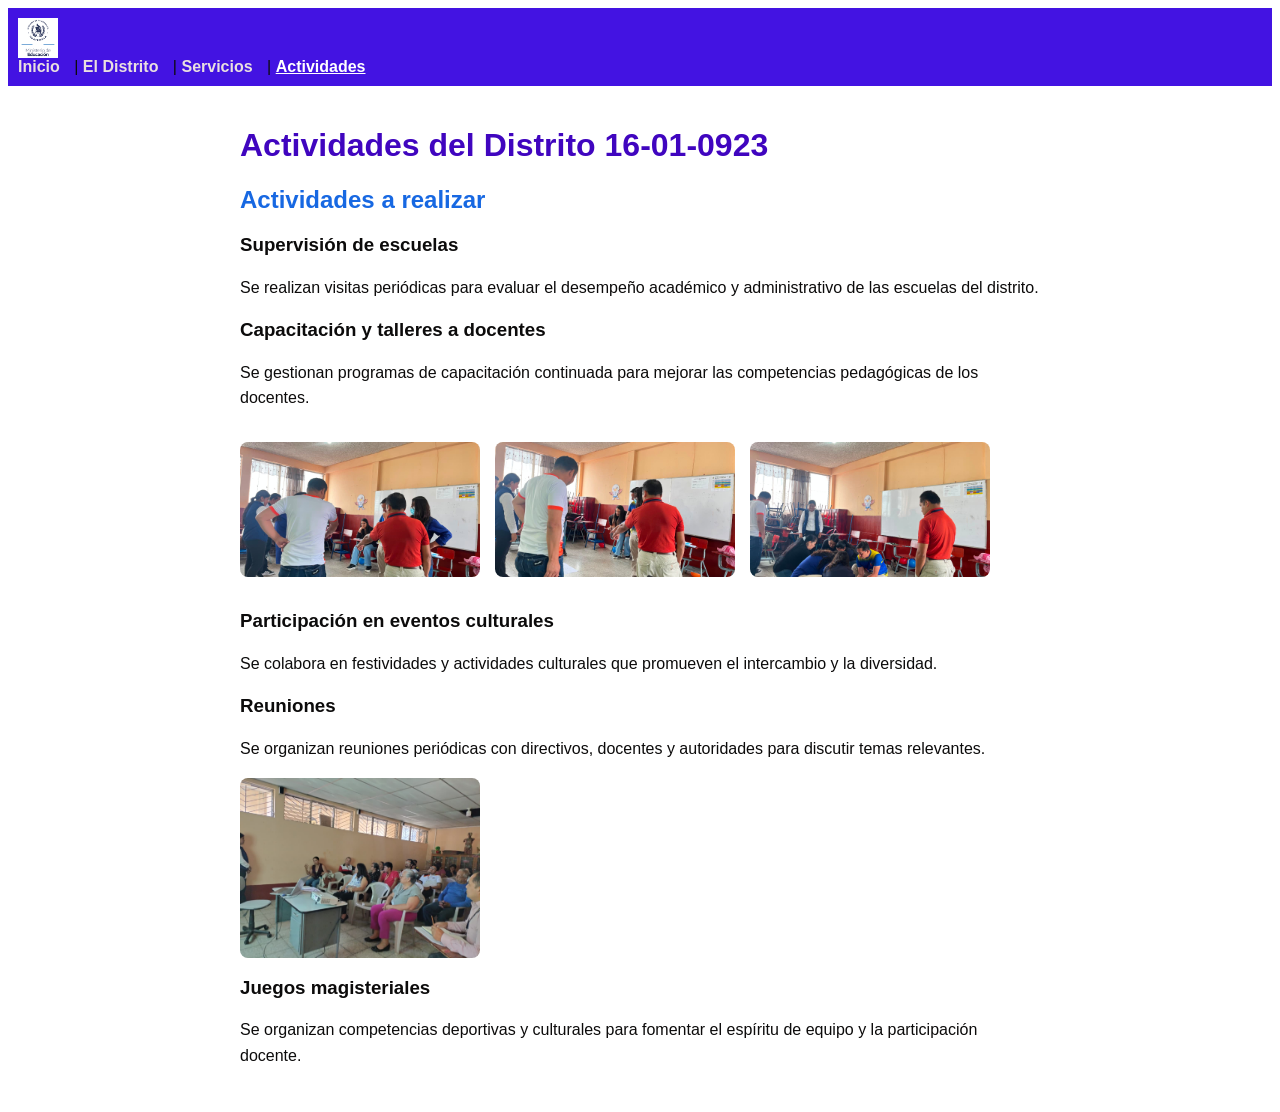
==== actividades.html @ 8177c907 "actualización de texto" ====
<!DOCTYPE html>
<html lang="es">
<head>
    <meta charset="UTF-8">
    <meta name="viewport" content="width=device-width, initial-scale=1.0">
    <title>Actividades que se realizan</title>
    <link rel="stylesheet" href="estilos.css">
</head>
<body>
    <nav>
    <img src="imagenes/logo.png" alt="Logo del Distrito Escolar 16-01-0923" class="logo-nav">
        <button id="menu-toggle" class="menu-boton">☰</button>
    <div id="menu-enlaces" class="menu-enlaces">
    <a href="index.html">Inicio</a> <span class="separador">|</span>
    <a href="distrito.html">El Distrito</a> <span class="separador">|</span>
    <a href="servicios.html">Servicios</a> <span class="separador">|</span>
    <a href="actividades.html">Actividades</a>
    </div>
    </nav>
<div class="contenedor">
    <h1>Actividades del Distrito 16-01-0923</h1>
    <h2>Actividades a realizar</h2>
    <h3>Supervisión de escuelas</h3>
    <p>Se realizan visitas periódicas para evaluar el desempeño académico y administrativo de las escuelas del distrito.</p>
    <h3>Capacitación y talleres a docentes</h3>
    <p>Se gestionan programas de capacitación continuada para mejorar las competencias pedagógicas de los docentes.</p>

    <div class="galeria">
    <img src="imagenes/capacitacion-2.jpeg" alt="Imagen de capacitación" class="foto-actividades"> 
    <img src="imagenes/capacitacion-3.jpeg" alt="Imagen de capacitación" class="foto-actividades">
    <img src="imagenes/capacitacion.jpeg" alt="Imagen de capacitación" class="foto-actividades">
    </div>
    
    <h3>Participación en eventos culturales</h3>
    <p>Se colabora en festividades y actividades culturales que promueven el intercambio y la diversidad.</p>
    <h3>Reuniones</h3>
    <p>Se organizan reuniones periódicas con directivos, docentes y autoridades para discutir temas relevantes.</p>
    <img src="imagenes/reunion.jpeg" alt="Imagen de reuniones" class="foto-actividades">
    <h3>Juegos magisteriales</h3>
    <p>Se organizan competencias deportivas y culturales para fomentar el espíritu de equipo y la participación docente.</p>
</div>
<script src="script.js"></script>
</body>
</html>
---- estilos.css ----
body {
    font-family: 'arial', sans-serif;
    color: #0c0b0b;
    background-color: #FFFFFF
;
}

h1 {
    font-family: 'arial', sans-serif;
    color: #4005bf;
}

h2 {
    font-family: 'Baguet Script', sans-serif;
    color: #1768e2;
}

h3 {
    font-family: 'Baguet Script', sans-serif;
     font-weight: 600;
}

nav {
    background-color: #4313e2;
    padding: 10px;
}

nav a {
    color: rgb(234, 224, 224);
    text-decoration: none;
    margin-right: 10px;
    font-weight: bold;
}
.contenedor {
    max-width: 800px;
    margin: 0 auto;
    padding: 20px;
}

p {
    line-height: 1.6;
}
nav a.activo {
    text-decoration: underline;
    color: #ffffff;
}
.menu-boton {
    display: none;
    background: none;
    border: 2px solid white;
    color: white;
    font-size: 24px;
    padding: 5px 12px;
    border-radius: 5px;
    cursor: pointer;
}
@media (max-width: 600px) {
    nav a {
        display: block;
        margin: 8px 0;
    }

    h1 {
        font-size: 24px;
    }

    .contenedor {
        padding: 10px;
    }
        .separador {
        display: none;
    }
     .menu-boton {
        display: inline-block;
    }

    .menu-enlaces {
        display: none;
        width: 100%;
    }

    .menu-enlaces.abierto {
        display: block;
    }
}
.logo-nav {
    height: 40px;
    vertical-align: middle;
    margin-right: 15px;
}
.foto-actividades {
    max-width: 100%;
    width: 30%;
    height: auto;
    border-radius: 8px;
    margin: 15px 0;
    display: block;
}
.galeria {
    display: flex;
    flex-wrap: wrap;
    gap: 15px;
}
.mapa-embed {
    max-width: 100%;
    width: 100%;
    height: 300px;
    border-radius: 7px;
}
.letrero {
    border: 3px solid #1a4d8f;
    border-radius: 10px;
    padding: 10px 25px;
    display: table;
    text-align: center;
    margin: 0 auto 15px auto;
}

.flecha {
    text-align: center;
    font-size: 28px;
    color: #1a4d8f;
    margin: 5px 0 15px 0;
}
.parrafo {
    border: 3px solid #1a4d8f;
    border-radius: 10px;
    padding: 10px 25px;
    display: table;
    text-align: center;
    margin: 0 auto 15px auto;
}
ul {
    font-family: 'arial', sans-serif;
        text-align: left;

}
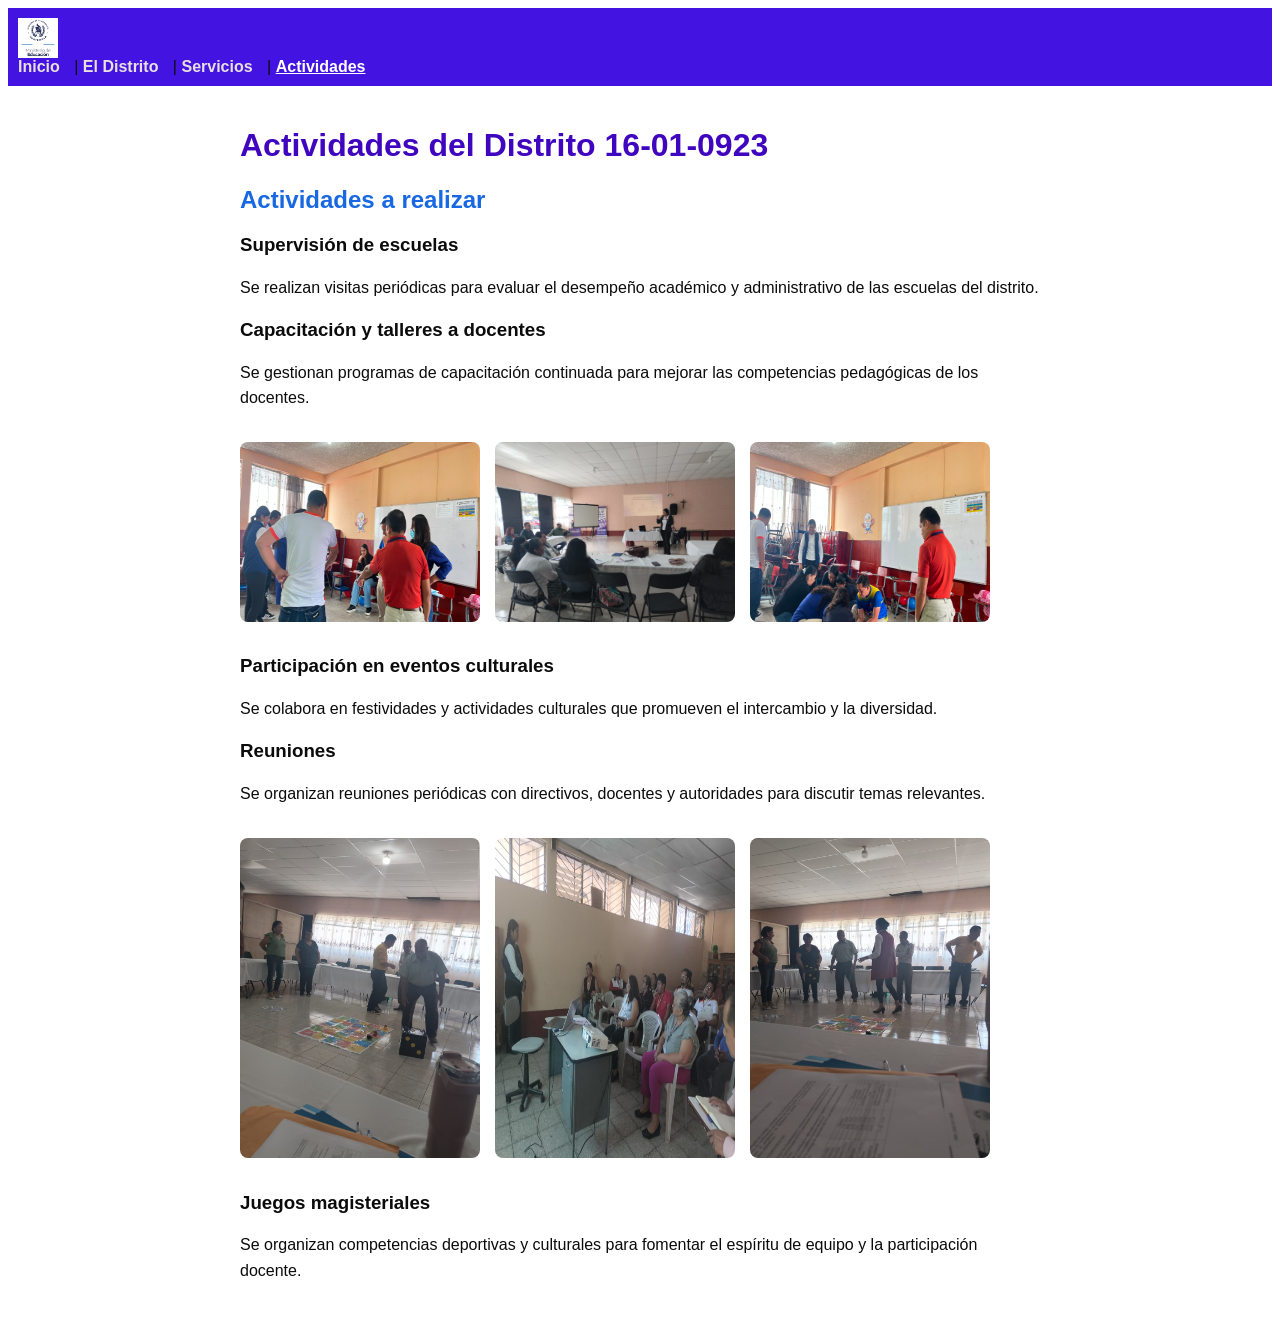
==== commit 4f23cba3: "subir nuevas fotos" ====
--- a/actividades.html
+++ b/actividades.html
@@ -27,7 +27,7 @@
 
     <div class="galeria">
     <img src="imagenes/capacitacion-2.jpeg" alt="Imagen de capacitación" class="foto-actividades"> 
-    <img src="imagenes/capacitacion-3.jpeg" alt="Imagen de capacitación" class="foto-actividades">
+    <img src="imagenes/capacitacion-4.jpeg" alt="Imagen de capacitación" class="foto-actividades">
     <img src="imagenes/capacitacion.jpeg" alt="Imagen de capacitación" class="foto-actividades">
     </div>
     
@@ -35,10 +35,17 @@
     <p>Se colabora en festividades y actividades culturales que promueven el intercambio y la diversidad.</p>
     <h3>Reuniones</h3>
     <p>Se organizan reuniones periódicas con directivos, docentes y autoridades para discutir temas relevantes.</p>
-    <img src="imagenes/reunion.jpeg" alt="Imagen de reuniones" class="foto-actividades">
+    <div class="galeria">
+    <img src="imagenes/reunion-5.jpeg" alt="Imagen de reuniones" class="foto-actividades">
+    <img src="imagenes/reunion-2.jpeg" alt="Imagen de reuniones" class="foto-actividades">
+    <img src="imagenes/reunion-4.jpeg" alt="Imagen de reuniones" class="foto-actividades">
+    </div>
     <h3>Juegos magisteriales</h3>
     <p>Se organizan competencias deportivas y culturales para fomentar el espíritu de equipo y la participación docente.</p>
 </div>
-<script src="script.js"></script>
+<div id ="lightbox" class="lightbox">
+    <img id="lightbox-img" src="" alt="Imagen ampliada">
+    <script src="script.js"></script>
+</div>
 </body>
 </html>
--- a/estilos.css
+++ b/estilos.css
@@ -135,3 +135,25 @@
         text-align: left;
 
 }
+.lightbox {
+    display: none;
+    position: fixed;
+    top: 0;
+    left: 0;
+    width: 100%;
+    height: 100%;
+    background-color: rgba(0, 0, 0, 0.85);
+    justify-content: center;
+    align-items: center;
+    z-index: 1000;
+}
+
+.lightbox.abierto {
+    display: flex;
+}
+
+.lightbox img {
+    max-width: 90%;
+    max-height: 90%;
+    border-radius: 8px;
+}
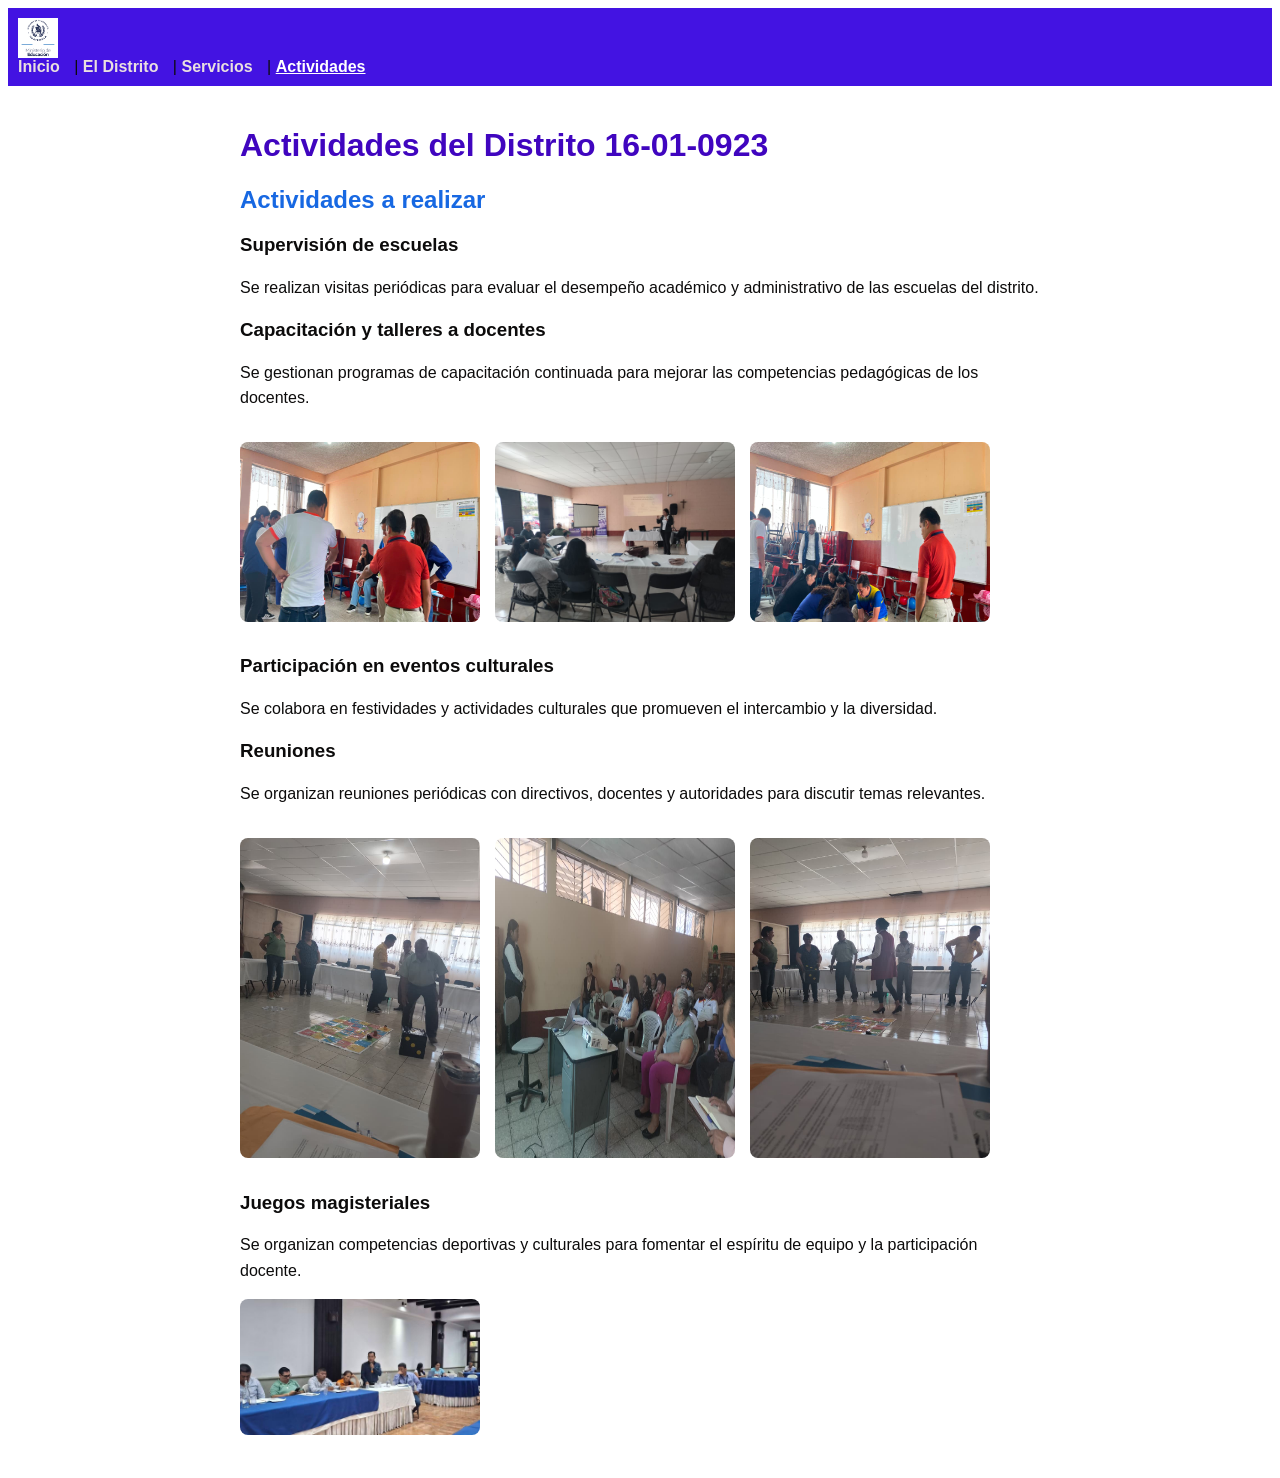
==== commit e003e5aa: "subir foto de juegos" ====
--- a/actividades.html
+++ b/actividades.html
@@ -42,6 +42,7 @@
     </div>
     <h3>Juegos magisteriales</h3>
     <p>Se organizan competencias deportivas y culturales para fomentar el espíritu de equipo y la participación docente.</p>
+    <img src="imagenes/juegos.jpeg" alt="Imagen de juegos magisteriales" class="foto-actividades">
 </div>
 <div id ="lightbox" class="lightbox">
     <img id="lightbox-img" src="" alt="Imagen ampliada">
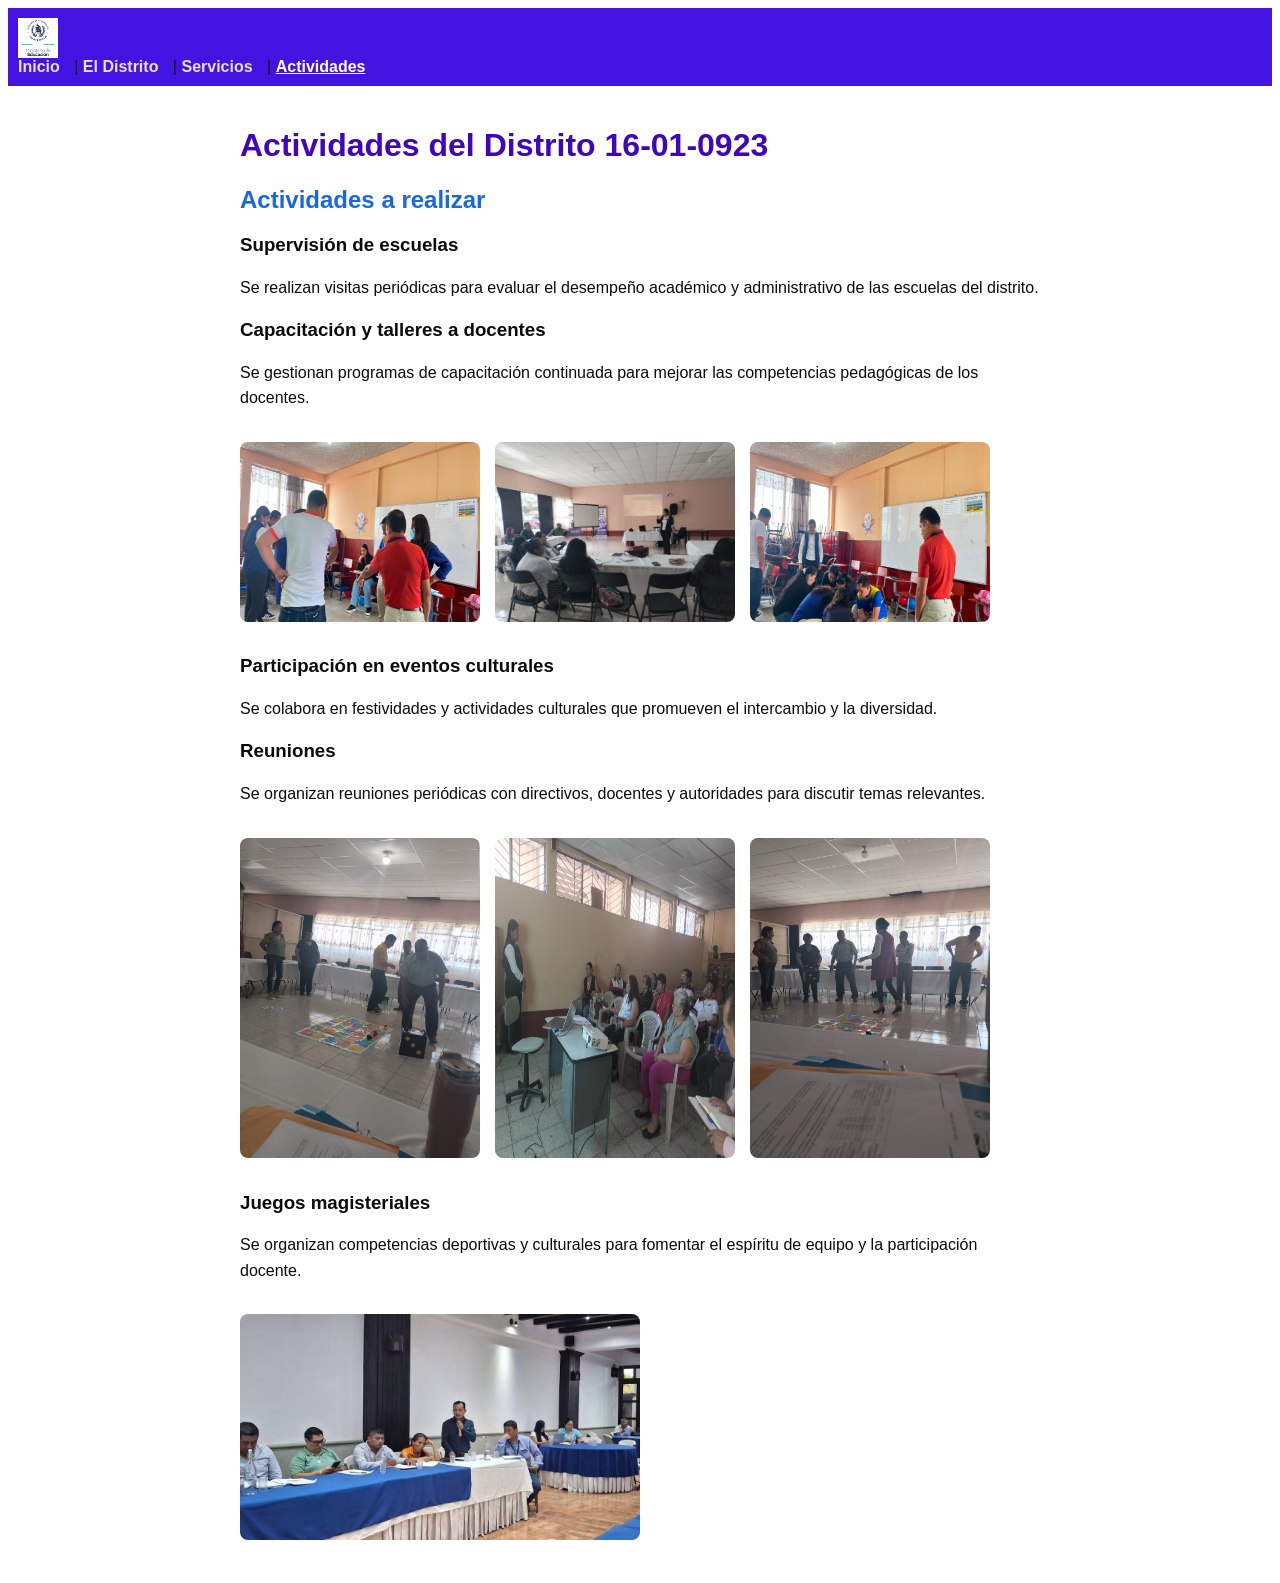
==== commit 3abfff4d: "subir nueva foto" ====
--- a/actividades.html
+++ b/actividades.html
@@ -40,9 +40,11 @@
     <img src="imagenes/reunion-2.jpeg" alt="Imagen de reuniones" class="foto-actividades">
     <img src="imagenes/reunion-4.jpeg" alt="Imagen de reuniones" class="foto-actividades">
     </div>
-    <h3>Juegos magisteriales</h3>
+    <h3>Juegos magisteriales</h3> 
     <p>Se organizan competencias deportivas y culturales para fomentar el espíritu de equipo y la participación docente.</p>
-    <img src="imagenes/juegos.jpeg" alt="Imagen de juegos magisteriales" class="foto-actividades">
+    <div class="galeria">
+    <img src="imagenes/juegos.jpeg" alt="Imagen de juegos magisteriales" class="imagen-juegos">
+    </div>
 </div>
 <div id ="lightbox" class="lightbox">
     <img id="lightbox-img" src="" alt="Imagen ampliada">
--- a/estilos.css
+++ b/estilos.css
@@ -89,8 +89,16 @@
     margin-right: 15px;
 }
 .foto-actividades {
-    max-width: 100%;
-    width: 30%;
+    max-width: 30%;
+    width: 100%;
+    height: auto;
+    border-radius: 8px;
+    margin: 15px 0;
+    display: block;
+
+}.imagen-juegos  {
+    max-width: 50%;
+    width: 50%;
     height: auto;
     border-radius: 8px;
     margin: 15px 0;
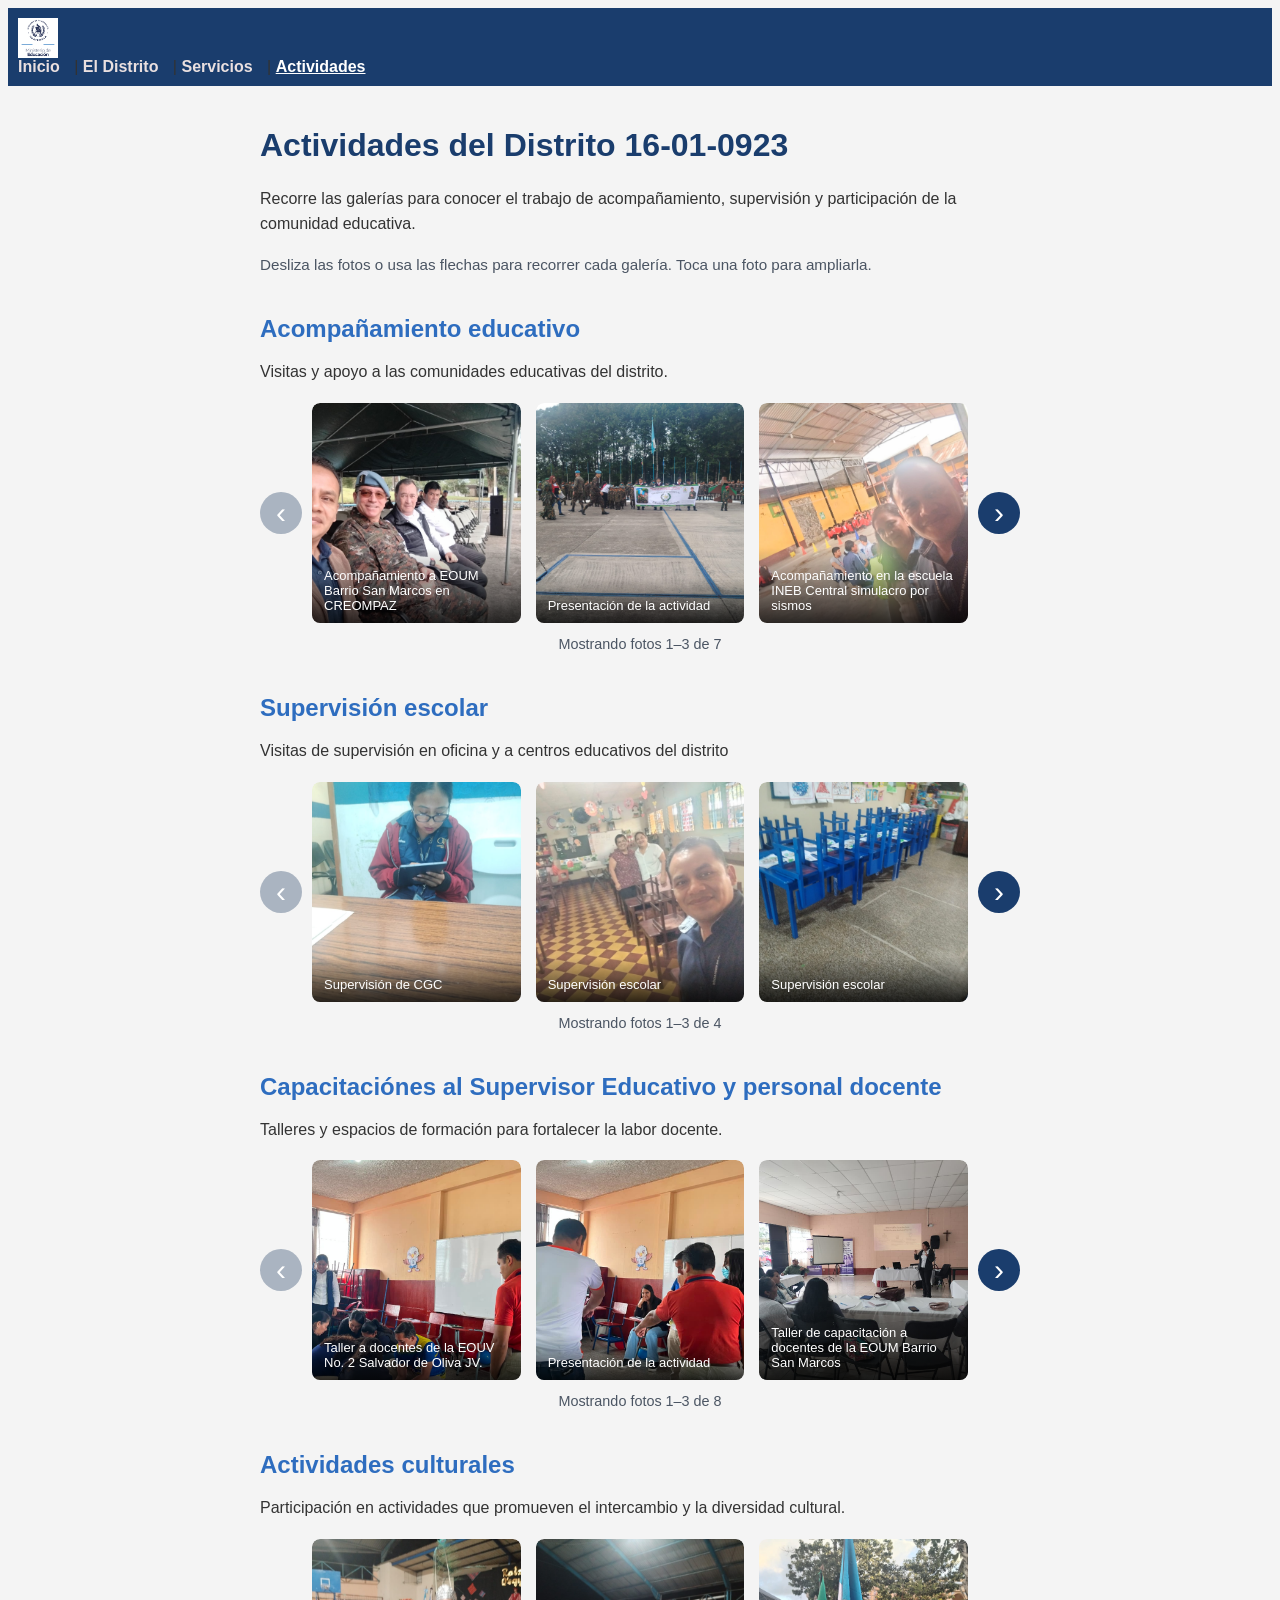
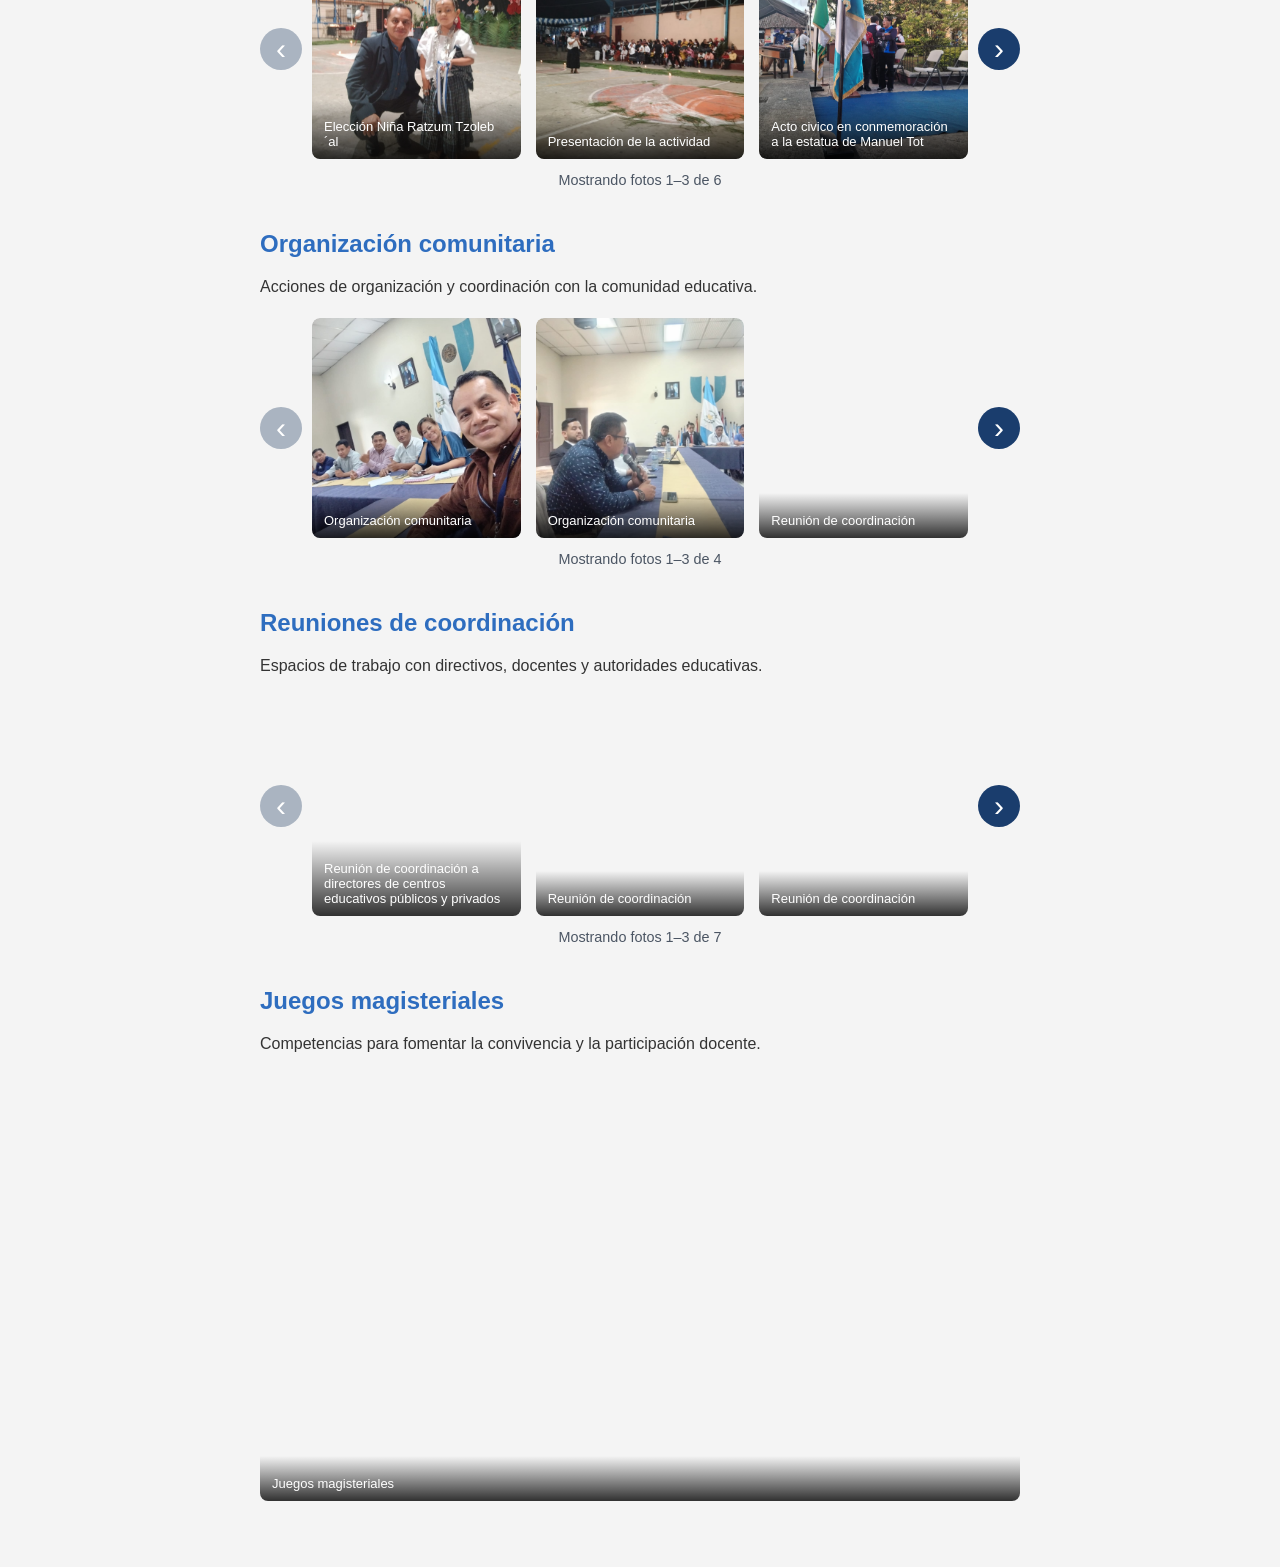
==== commit 6b859825: "cambios generales de todas las pestañas con codex" ====
--- a/actividades.html
+++ b/actividades.html
@@ -3,13 +3,14 @@
 <head>
     <meta charset="UTF-8">
     <meta name="viewport" content="width=device-width, initial-scale=1.0">
-    <title>Actividades que se realizan</title>
+    <title>Actividades | Distrito Escolar 16-01-0923</title>
+    <meta name="description" content="Conoce las actividades de supervisión, capacitación, cultura y convivencia del Distrito Escolar 16-01-0923.">
     <link rel="stylesheet" href="estilos.css">
 </head>
 <body>
     <nav>
     <img src="imagenes/logo.png" alt="Logo del Distrito Escolar 16-01-0923" class="logo-nav">
-        <button id="menu-toggle" class="menu-boton">☰</button>
+        <button id="menu-toggle" class="menu-boton" aria-label="Abrir menú" aria-expanded="false" aria-controls="menu-enlaces">☰</button>
     <div id="menu-enlaces" class="menu-enlaces">
     <a href="index.html">Inicio</a> <span class="separador">|</span>
     <a href="distrito.html">El Distrito</a> <span class="separador">|</span>
@@ -17,38 +18,143 @@
     <a href="actividades.html">Actividades</a>
     </div>
     </nav>
-<div class="contenedor">
+<main class="contenedor actividades">
     <h1>Actividades del Distrito 16-01-0923</h1>
-    <h2>Actividades a realizar</h2>
-    <h3>Supervisión de escuelas</h3>
-    <p>Se realizan visitas periódicas para evaluar el desempeño académico y administrativo de las escuelas del distrito.</p>
-    <h3>Capacitación y talleres a docentes</h3>
-    <p>Se gestionan programas de capacitación continuada para mejorar las competencias pedagógicas de los docentes.</p>
+    <p>Recorre las galerías para conocer el trabajo de acompañamiento, supervisión y participación de la comunidad educativa.</p>
+    <p class="ayuda-galeria">Desliza las fotos o usa las flechas para recorrer cada galería. Toca una foto para ampliarla.</p>
 
-    <div class="galeria">
-    <img src="imagenes/capacitacion-2.jpeg" alt="Imagen de capacitación" class="foto-actividades"> 
-    <img src="imagenes/capacitacion-4.jpeg" alt="Imagen de capacitación" class="foto-actividades">
-    <img src="imagenes/capacitacion.jpeg" alt="Imagen de capacitación" class="foto-actividades">
-    </div>
-    
-    <h3>Participación en eventos culturales</h3>
-    <p>Se colabora en festividades y actividades culturales que promueven el intercambio y la diversidad.</p>
-    <h3>Reuniones</h3>
-    <p>Se organizan reuniones periódicas con directivos, docentes y autoridades para discutir temas relevantes.</p>
-    <div class="galeria">
-    <img src="imagenes/reunion-5.jpeg" alt="Imagen de reuniones" class="foto-actividades">
-    <img src="imagenes/reunion-2.jpeg" alt="Imagen de reuniones" class="foto-actividades">
-    <img src="imagenes/reunion-4.jpeg" alt="Imagen de reuniones" class="foto-actividades">
-    </div>
-    <h3>Juegos magisteriales</h3> 
-    <p>Se organizan competencias deportivas y culturales para fomentar el espíritu de equipo y la participación docente.</p>
-    <div class="galeria">
-    <img src="imagenes/juegos.jpeg" alt="Imagen de juegos magisteriales" class="imagen-juegos">
-    </div>
+    <section class="actividad">
+        <h2>Acompañamiento educativo</h2>
+        <p>Visitas y apoyo a las comunidades educativas del distrito.</p>
+        <div class="carrusel" aria-label="Galería de acompañamiento educativo">
+            <button class="carrusel-control anterior" type="button" aria-label="Ver imágenes anteriores de acompañamiento">‹</button>
+            <div class="carrusel-ventana" tabindex="0" role="region" aria-label="Fotos de acompañamiento educativo">
+                <div class="galeria carrusel-pista">
+                    <figure class="foto-caja"><img src="imagenes/acompañamiento 1.jpeg" alt="Acompañamiento educativo, imagen 1" class="foto-actividades"><figcaption class="foto-descripcion">Acompañamiento a EOUM Barrio San Marcos en CREOMPAZ</figcaption></figure>
+                    <figure class="foto-caja"><img src="imagenes/acompañamiento 2.jpeg" alt="Acompañamiento educativo, imagen 2" class="foto-actividades"><figcaption class="foto-descripcion">Presentación de la actividad</figcaption></figure>
+                    <figure class="foto-caja"><img src="imagenes/acompañamiento 3.jpeg" alt="Acompañamiento educativo, imagen 3" class="foto-actividades"><figcaption class="foto-descripcion">Acompañamiento en la escuela INEB Central simulacro por sismos</figcaption></figure>
+                    <figure class="foto-caja"><img src="imagenes/acompañamiento 4.jpeg" alt="Acompañamiento educativo, imagen 4" class="foto-actividades"><figcaption class="foto-descripcion">Presentación de la actividad</figcaption></figure>
+                    <figure class="foto-caja"><img src="imagenes/acompañamiento 5.jpeg" alt="Acompañamiento educativo, imagen 5" class="foto-actividades"><figcaption class="foto-descripcion">Jurado de oposición</figcaption></figure>
+                    <figure class="foto-caja"><img src="imagenes/acompañamiento 8.jpeg" alt="Acompañamiento educativo, imagen 8" class="foto-actividades"><figcaption class="foto-descripcion">Acompañamiento educativo</figcaption></figure>
+                    <figure class="foto-caja"><img src="imagenes/acompañamiento 9.jpeg" alt="Acompañamiento educativo, imagen 9" class="foto-actividades"><figcaption class="foto-descripcion">Acompañamiento en reunción interna de EOUN No 1. Felipa Gómez JM.</figcaption></figure>
+                </div>
+            </div>
+            <button class="carrusel-control siguiente" type="button" aria-label="Ver imágenes siguientes de acompañamiento">›</button>
+            <p class="carrusel-estado" aria-live="polite"></p>
+        </div>
+    </section>
+
+    <section class="actividad">
+        <h2>Supervisión escolar</h2>
+        <p>Visitas de supervisión en oficina y a centros educativos del distrito</p>
+        <div class="carrusel" aria-label="Galería de supervisión escolar">
+            <button class="carrusel-control anterior" type="button" aria-label="Ver imágenes anteriores de supervisión">‹</button>
+            <div class="carrusel-ventana" tabindex="0" role="region" aria-label="Fotos de supervisión escolar">
+                <div class="galeria carrusel-pista">
+                    <figure class="foto-caja"><img src="imagenes/supervisión 1.jpeg" alt="Supervisión escolar, imagen 1" class="foto-actividades"><figcaption class="foto-descripcion">Supervisión de CGC</figcaption></figure>
+                    <figure class="foto-caja"><img src="imagenes/supervisión 2.jpeg" alt="Supervisión escolar, imagen 2" class="foto-actividades"><figcaption class="foto-descripcion">Supervisión escolar</figcaption></figure>
+                    <figure class="foto-caja"><img src="imagenes/supervisión 3.jpeg" alt="Supervisión escolar, imagen 3" class="foto-actividades"><figcaption class="foto-descripcion">Supervisión escolar</figcaption></figure>
+                    <figure class="foto-caja"><img src="imagenes/supervisión 4.jpeg" alt="Supervisión escolar, imagen 4" class="foto-actividades"><figcaption class="foto-descripcion">Supervisión escolar</figcaption></figure>
+                </div>
+            </div>
+            <button class="carrusel-control siguiente" type="button" aria-label="Ver imágenes siguientes de supervisión">›</button>
+            <p class="carrusel-estado" aria-live="polite"></p>
+        </div>
+    </section>
+
+    <section class="actividad">
+        <h2>Capacitaciónes al Supervisor Educativo y personal docente</h2>
+        <p>Talleres y espacios de formación para fortalecer la labor docente.</p>
+        <div class="carrusel" aria-label="Galería de capacitación docente">
+            <button class="carrusel-control anterior" type="button" aria-label="Ver imágenes anteriores de capacitación">‹</button>
+            <div class="carrusel-ventana" tabindex="0" role="region" aria-label="Fotos de capacitación docente">
+                <div class="galeria carrusel-pista">
+                    <figure class="foto-caja"><img src="imagenes/capacitacion.jpeg" alt="Capacitación docente, imagen 1" class="foto-actividades"><figcaption class="foto-descripcion">Taller a docentes de la EOUV No. 2 Salvador de Oliva JV.</figcaption></figure>
+                    <figure class="foto-caja"><img src="imagenes/capacitacion-2.jpeg" alt="Capacitación docente, imagen 2" class="foto-actividades"><figcaption class="foto-descripcion">Presentación de la actividad</figcaption></figure>
+                    <figure class="foto-caja"><img src="imagenes/capacitacion-4.jpeg" alt="Capacitación docente, imagen 4" class="foto-actividades"><figcaption class="foto-descripcion">Taller de capacitación a docentes de la EOUM Barrio San Marcos</figcaption></figure>
+                    <figure class="foto-caja"><img src="imagenes/capacitacion-6.jpeg" alt="Capacitación docente, imagen 5" class="foto-actividades"><figcaption class="foto-descripcion">Taller capacitación a directores del sector público y privado</figcaption></figure>
+                    <figure class="foto-caja"><img src="imagenes/capacitacion-7.jpeg" alt="Capacitación docente, imagen 6" class="foto-actividades"><figcaption class="foto-descripcion">Taller a directores del tema Nivelación de los aprendizajes</figcaption></figure>
+                    <figure class="foto-caja"><img src="imagenes/capacitacion-8.jpeg" alt="Capacitación docente, imagen 7" class="foto-actividades"><figcaption class="foto-descripcion">Taller a supervisores educativos</figcaption></figure>
+                    <figure class="foto-caja"><img src="imagenes/acompañamiento 6.jpeg" alt="Acompañamiento educativo, imagen 6" class="foto-actividades"><figcaption class="foto-descripcion">Taller de trabajo infantil</figcaption></figure>
+                     <figure class="foto-caja"><img src="imagenes/acompañamiento 7.jpeg" alt="Acompañamiento educativo, imagen 7" class="foto-actividades"><figcaption class="foto-descripcion">Presentación de la actividad</figcaption></figure>
+                </div>
+            </div>
+            <button class="carrusel-control siguiente" type="button" aria-label="Ver imágenes siguientes de capacitación">›</button>
+            <p class="carrusel-estado" aria-live="polite"></p>
+        </div>
+    </section>
+
+    <section class="actividad">
+        <h2>Actividades culturales</h2>
+        <p>Participación en actividades que promueven el intercambio y la diversidad cultural.</p>
+        <div class="carrusel" aria-label="Galería de actividades culturales">
+            <button class="carrusel-control anterior" type="button" aria-label="Ver imágenes anteriores de actividades culturales">‹</button>
+            <div class="carrusel-ventana" tabindex="0" role="region" aria-label="Fotos de actividades culturales">
+                <div class="galeria carrusel-pista">
+                    <figure class="foto-caja"><img src="imagenes/actividades culturales 1.jpeg" alt="Actividad cultural, imagen 1" class="foto-actividades"><figcaption class="foto-descripcion">Elección Niña Ratzum Tzoleb´al </figcaption></figure>
+                    <figure class="foto-caja"><img src="imagenes/actividades culturales 2.jpeg" alt="Actividad cultural, imagen 2" class="foto-actividades"><figcaption class="foto-descripcion">Presentación de la actividad</figcaption></figure>
+                    <figure class="foto-caja"><img src="imagenes/actividades culturales 3.jpeg" alt="Actividad cultural, imagen 3" class="foto-actividades"><figcaption class="foto-descripcion">Acto civico en conmemoración a la estatua de Manuel Tot </figcaption></figure>
+                    <figure class="foto-caja"><img src="imagenes/actividades culturales 4.jpeg" alt="Actividad cultural, imagen 4" class="foto-actividades"><figcaption class="foto-descripcion">Acto civico día del Quetzal por EODP Federico Froebel</figcaption></figure>
+                    <figure class="foto-caja"><img src="imagenes/actividades culturales 5.jpeg" alt="Actividad cultural, imagen 5" class="foto-actividades"><figcaption class="foto-descripcion">Elección de Reina Infantil Cobán</figcaption></figure>
+                    <figure class="foto-caja"><img src="imagenes/acompañamiento 10.jpeg" alt="Acompañamiento educativo, imagen 10" class="foto-actividades"><figcaption class="foto-descripcion">Presentación de la actividad</figcaption></figure>
+                </div>
+            </div>
+            <button class="carrusel-control siguiente" type="button" aria-label="Ver imágenes siguientes de actividades culturales">›</button>
+            <p class="carrusel-estado" aria-live="polite"></p>
+        </div>
+    </section>
+
+    <section class="actividad">
+        <h2>Organización comunitaria</h2>
+        <p>Acciones de organización y coordinación con la comunidad educativa.</p>
+        <div class="carrusel" aria-label="Galería de organización comunitaria">
+            <button class="carrusel-control anterior" type="button" aria-label="Ver imágenes anteriores de organización">‹</button>
+            <div class="carrusel-ventana" tabindex="0" role="region" aria-label="Fotos de organización comunitaria">
+                <div class="galeria carrusel-pista">
+                    <figure class="foto-caja"><img src="imagenes/organización 1.jpeg" alt="Organización comunitaria, imagen 1" class="foto-actividades"><figcaption class="foto-descripcion">Organización comunitaria</figcaption></figure>
+                    <figure class="foto-caja"><img src="imagenes/organización 2.jpeg" alt="Organización comunitaria, imagen 2" class="foto-actividades"><figcaption class="foto-descripcion">Organización comunitaria</figcaption></figure>
+                    <figure class="foto-caja"><img src="imagenes/reunion-6.jpeg" alt="Reunión educativa, imagen 6" class="foto-actividades"><figcaption class="foto-descripcion">Reunión de coordinación</figcaption></figure>
+                    <figure class="foto-caja"><img src="imagenes/reunion-7.jpeg" alt="Reunión educativa, imagen 7" class="foto-actividades"><figcaption class="foto-descripcion">Reunión de coordinación</figcaption></figure>
+                </div>
+            </div>
+            <button class="carrusel-control siguiente" type="button" aria-label="Ver imágenes siguientes de organización">›</button>
+            <p class="carrusel-estado" aria-live="polite"></p>
+        </div>
+    </section>
+
+    <section class="actividad">
+        <h2>Reuniones de coordinación</h2>
+        <p>Espacios de trabajo con directivos, docentes y autoridades educativas.</p>
+        <div class="carrusel" aria-label="Galería de reuniones de coordinación">
+            <button class="carrusel-control anterior" type="button" aria-label="Ver imágenes anteriores de reuniones">‹</button>
+            <div class="carrusel-ventana" tabindex="0" role="region" aria-label="Fotos de reuniones de coordinación">
+                <div class="galeria carrusel-pista">
+                    <figure class="foto-caja"><img src="imagenes/reunion.jpeg" alt="Reunión educativa, imagen 1" class="foto-actividades"><figcaption class="foto-descripcion">Reunión de coordinación a directores  de centros educativos públicos y privados</figcaption></figure>
+                    <figure class="foto-caja"><img src="imagenes/reunion-8.jpeg" alt="Reunión educativa, imagen 8" class="foto-actividades"><figcaption class="foto-descripcion">Reunión de coordinación</figcaption></figure>
+                    <figure class="foto-caja"><img src="imagenes/reunion-9.jpeg" alt="Reunión educativa, imagen 9" class="foto-actividades"><figcaption class="foto-descripcion">Reunión de coordinación</figcaption></figure>
+                    <figure class="foto-caja"><img src="imagenes/reunion-10.jpeg" alt="Reunión educativa, imagen 10" class="foto-actividades"><figcaption class="foto-descripcion">Reunión de coordinación</figcaption></figure>
+                    <figure class="foto-caja"><img src="imagenes/reunion-11.jpeg" alt="Reunión educativa, imagen 11" class="foto-actividades"><figcaption class="foto-descripcion">Reunión de coordinación</figcaption></figure>
+                    <figure class="foto-caja"><img src="imagenes/reunion-12.jpeg" alt="Reunión educativa, imagen 12" class="foto-actividades"><figcaption class="foto-descripcion">Reunión de coordinación</figcaption></figure>
+                    <figure class="foto-caja"><img src="imagenes/reunion-13.jpeg" alt="Reunión educativa, imagen 13" class="foto-actividades"><figcaption class="foto-descripcion">Reunión de coordinación</figcaption></figure>
+                </div>
+            </div>
+            <button class="carrusel-control siguiente" type="button" aria-label="Ver imágenes siguientes de reuniones">›</button>
+            <p class="carrusel-estado" aria-live="polite"></p>
+        </div>
+    </section>
+
+    <section class="actividad">
+        <h2>Juegos magisteriales</h2>
+        <p>Competencias para fomentar la convivencia y la participación docente.</p>
+        <div class="galeria">
+            <figure class="foto-caja"><img src="imagenes/juegos.jpeg" alt="Juegos magisteriales del distrito" class="imagen-juegos"><figcaption class="foto-descripcion">Juegos magisteriales</figcaption></figure>
+        </div>
+    </section>
+</main>
+<div id="lightbox" class="lightbox" role="dialog" aria-modal="true" aria-label="Vista ampliada de la imagen" aria-hidden="true">
+    <button id="lightbox-cerrar" class="lightbox-cerrar" type="button" aria-label="Cerrar imagen ampliada">×</button>
+    <img id="lightbox-img" src="" alt="Imagen ampliada">
 </div>
-<div id ="lightbox" class="lightbox">
-    <img id="lightbox-img" src="" alt="Imagen ampliada">
     <script src="script.js"></script>
-</div>
 </body>
-</html>+</html>
--- a/estilos.css
+++ b/estilos.css
@@ -1,27 +1,30 @@
+* {
+    box-sizing: border-box;
+}
+
 body {
-    font-family: 'arial', sans-serif;
-    color: #0c0b0b;
-    background-color: #FFFFFF
-;
+    font-family: Arial, sans-serif;
+    color: #333333;
+    background-color: #f4f4f4;
 }
 
 h1 {
-    font-family: 'arial', sans-serif;
-    color: #4005bf;
+    font-family: Arial, sans-serif;
+    color: #1a3d6d;
 }
 
 h2 {
-    font-family: 'Baguet Script', sans-serif;
-    color: #1768e2;
+    font-family: Arial, sans-serif;
+    color: #2e6dbf;
 }
 
 h3 {
-    font-family: 'Baguet Script', sans-serif;
-     font-weight: 600;
+    font-family: Arial, sans-serif;
+    font-weight: 600;
 }
 
 nav {
-    background-color: #4313e2;
+    background-color: #1a3d6d;
     padding: 10px;
 }
 
@@ -30,7 +33,13 @@
     text-decoration: none;
     margin-right: 10px;
     font-weight: bold;
-}
+    transition: color 0.3s ease;
+}
+nav a:hover {
+    color: #ffe9a8;
+    text-decoration: underline;
+}
+
 .contenedor {
     max-width: 800px;
     margin: 0 auto;
@@ -89,25 +98,145 @@
     margin-right: 15px;
 }
 .foto-actividades {
-    max-width: 30%;
+    width: 100%;
+    height: 220px;
+    object-fit: cover;
+    border-radius: 8px;
+    margin: 15px 0;
+    display: block;
+}
+
+.imagen-juegos {
+    max-width: 100%;
     width: 100%;
     height: auto;
     border-radius: 8px;
     margin: 15px 0;
     display: block;
-
-}.imagen-juegos  {
-    max-width: 50%;
-    width: 50%;
-    height: auto;
-    border-radius: 8px;
-    margin: 15px 0;
-    display: block;
 }
 .galeria {
     display: flex;
-    flex-wrap: wrap;
     gap: 15px;
+}
+
+.actividad {
+    margin: 38px 0;
+}
+
+.actividad h2 {
+    margin-bottom: 8px;
+}
+
+.ayuda-galeria {
+    color: #4b5563;
+    font-size: 0.95rem;
+}
+
+.carrusel {
+    display: grid;
+    grid-template-columns: auto minmax(0, 1fr) auto;
+    align-items: center;
+    gap: 10px;
+    margin: 18px 0 30px;
+}
+
+.carrusel-ventana {
+    grid-column: 2;
+    grid-row: 1;
+    min-width: 0;
+    overflow-x: auto;
+    overscroll-behavior-inline: contain;
+    scroll-snap-type: x mandatory;
+    scroll-behavior: smooth;
+    scrollbar-color: #1a3d6d #e2e8f0;
+    scrollbar-width: thin;
+}
+
+.carrusel-pista {
+    flex-wrap: nowrap;
+}
+
+.carrusel .foto-caja {
+    flex: 0 0 calc((100% - 30px) / 3);
+    min-width: 0;
+    scroll-snap-align: start;
+}
+
+.foto-caja {
+    margin: 0;
+}
+
+.foto-caja img {
+    margin: 0;
+}
+
+.carrusel-control {
+    grid-row: 1;
+    width: 42px;
+    height: 42px;
+    border: 0;
+    border-radius: 50%;
+    background: #1a3d6d;
+    color: #fff;
+    font-size: 30px;
+    line-height: 1;
+    cursor: pointer;
+}
+
+.carrusel-control:hover:not(:disabled) {
+    background: #2e6dbf;
+}
+
+.carrusel-control:disabled {
+    background: #aab4c1;
+    cursor: default;
+}
+
+.carrusel-control:focus-visible,
+.carrusel-ventana:focus-visible {
+    outline: 3px solid #d49a00;
+    outline-offset: 3px;
+}
+
+.carrusel-control.anterior {
+    grid-column: 1;
+}
+
+.carrusel-control.siguiente {
+    grid-column: 3;
+}
+
+.carrusel-estado {
+    grid-column: 1 / -1;
+    grid-row: 2;
+    margin: 0;
+    color: #4b5563;
+    font-size: 0.9rem;
+    text-align: center;
+}
+
+@media (max-width: 720px) {
+    .carrusel .foto-caja {
+        flex-basis: calc((100% - 15px) / 2);
+    }
+}
+
+@media (max-width: 480px) {
+    .carrusel {
+        grid-template-columns: 34px minmax(0, 1fr) 34px;
+        gap: 6px;
+    }
+
+    .carrusel .foto-caja {
+        flex-basis: 100%;
+    }
+
+    .carrusel-control {
+        width: 34px;
+        height: 38px;
+        border-radius: 8px;
+        font-size: 26px;
+    }
 }
 .mapa-embed {
     max-width: 100%;
@@ -121,7 +250,7 @@
     padding: 10px 25px;
     display: table;
     text-align: center;
-    margin: 0 auto 15px auto;
+    margin: 0 auto 15px auto;   
 }
 
 .flecha {
@@ -139,9 +268,13 @@
     margin: 0 auto 15px auto;
 }
 ul {
-    font-family: 'arial', sans-serif;
-        text-align: left;
-
+    font-family: Arial, sans-serif;
+    text-align: left;
+}
+
+.fuente {
+    margin-top: -0.5rem;
+    font-size: 0.9rem;
 }
 .lightbox {
     display: none;
@@ -164,4 +297,281 @@
     max-width: 90%;
     max-height: 90%;
     border-radius: 8px;
-}+}
+.justificado {
+    text-align: justify;
+}
+.lista-noticias {
+    list-style: none;
+    padding-left: 0;
+}
+.separador-seccion {
+    border: none;
+    border-top: 2px solid #2e6dbf;
+    width: auto;
+    margin: auto;
+}
+.foto-caja {
+    position: relative;
+    overflow: hidden;
+    border-radius: 8px;
+    flex: 1 1 220px;
+}
+
+.foto-caja .foto-actividades {
+    display: block;
+    width: 100%;
+    max-width: none;
+    margin: 0;
+    transition: transform 0.3s ease;
+}
+
+.foto-caja:hover .foto-actividades {
+    transform: scale(1.05);
+}
+
+.foto-descripcion {
+    position: absolute;
+    bottom: 0;
+    left: 0;
+    right: 0;
+    background: linear-gradient(to top, rgba(0,0,0,0.8), transparent);
+    color: white;
+    padding: 20px 12px 10px 12px;
+    font-size: 13px;
+}
+
+.foto-actividades,
+.imagen-juegos {
+    cursor: zoom-in;
+}
+
+.foto-actividades:focus-visible,
+.imagen-juegos:focus-visible,
+.menu-boton:focus-visible,
+.lightbox-cerrar:focus-visible,
+.carrusel-control:focus-visible {
+    outline: 3px solid #d49a00;
+    outline-offset: 3px;
+}
+
+.lightbox-cerrar {
+    position: absolute;
+    top: 18px;
+    right: 24px;
+    border: 0;
+    background: transparent;
+    color: white;
+    font-size: 40px;
+    line-height: 1;
+    cursor: pointer;
+}
+
+.badge {
+    display: inline-block;
+    margin-right: 8px;
+    padding: 3px 7px;
+    border-radius: 4px;
+    background: #1a3d6d;
+    color: white;
+    font-size: 0.75rem;
+    font-weight: bold;
+}
+
+.badge[hidden] {
+    display: none;
+}
+
+@media (prefers-reduced-motion: reduce) {
+    *,
+    *::before,
+    *::after {
+        scroll-behavior: auto !important;
+        transition-duration: 0.01ms !important;
+        animation-duration: 0.01ms !important;
+    }
+
+    .carrusel-ventana {
+        scroll-behavior: auto;
+    }
+}
+
+.pagina-servicios {
+    padding-top: 34px;
+    padding-bottom: 48px;
+}
+
+.encabezado-servicios {
+    max-width: 680px;
+    margin-bottom: 30px;
+}
+
+.encabezado-servicios h1 {
+    margin-bottom: 10px;
+}
+
+.encabezado-servicios p,
+.encabezado-sectores p {
+    color: #4b5563;
+}
+
+.servicios-comunes {
+    display: grid;
+    grid-template-columns: minmax(0, 1fr) minmax(250px, 0.9fr);
+    align-items: center;
+    gap: 24px;
+    margin: 28px 0 40px;
+    padding: 24px 28px;
+    border-left: 5px solid #2e6dbf;
+    border-radius: 12px;
+    background: #eaf1f9;
+}
+
+.servicios-comunes h2 {
+    margin: 4px 0 8px;
+    color: #1a3d6d;
+}
+
+.servicios-comunes p {
+    margin: 0;
+}
+
+.etiqueta-servicios {
+    color: #1a3d6d;
+    font-size: 0.8rem;
+    font-weight: 700;
+    letter-spacing: 0.06em;
+    text-transform: uppercase;
+}
+
+.lista-comunes {
+    display: grid;
+    grid-template-columns: 1fr;
+    gap: 10px;
+    margin: 0;
+    padding: 0;
+    list-style: none;
+}
+
+.lista-comunes li {
+    display: flex;
+    align-items: center;
+    gap: 10px;
+    font-weight: 600;
+}
+
+.lista-comunes li::before {
+    content: "✓";
+    display: inline-grid;
+    width: 24px;
+    height: 24px;
+    flex: 0 0 24px;
+    place-items: center;
+    border-radius: 50%;
+    background: #1a3d6d;
+    color: #fff;
+    font-size: 0.85rem;
+}
+
+.encabezado-sectores {
+    margin-bottom: 18px;
+}
+
+.encabezado-sectores h2 {
+    margin-bottom: 6px;
+}
+
+.encabezado-sectores p {
+    margin-top: 0;
+}
+
+.tarjetas-servicios {
+    display: grid;
+    grid-template-columns: repeat(3, minmax(0, 1fr));
+    align-items: start;
+    gap: 18px;
+}
+
+.tarjeta-servicio {
+    overflow: hidden;
+    border: 1px solid #d5deea;
+    border-top: 4px solid #2e6dbf;
+    border-radius: 12px;
+    background: #fff;
+    box-shadow: 0 5px 16px rgba(26, 61, 109, 0.08);
+}
+
+.tarjeta-servicio summary {
+    position: relative;
+    display: flex;
+    min-height: 86px;
+    flex-direction: column;
+    justify-content: center;
+    gap: 5px;
+    padding: 16px 52px 16px 18px;
+    cursor: pointer;
+    list-style: none;
+}
+
+.tarjeta-servicio summary::-webkit-details-marker {
+    display: none;
+}
+
+.tarjeta-servicio summary::after {
+    position: absolute;
+    top: 50%;
+    right: 18px;
+    display: grid;
+    width: 28px;
+    height: 28px;
+    place-items: center;
+    border-radius: 50%;
+    background: #eaf1f9;
+    color: #1a3d6d;
+    content: "+";
+    font-size: 1.25rem;
+    transform: translateY(-50%);
+}
+
+.tarjeta-servicio[open] summary::after {
+    content: "−";
+}
+
+.tarjeta-servicio summary:focus-visible {
+    outline: 3px solid #d49a00;
+    outline-offset: -3px;
+}
+
+.titulo-tarjeta {
+    color: #1a3d6d;
+    font-size: 1.1rem;
+    font-weight: 700;
+}
+
+.cantidad-servicios {
+    color: #596579;
+    font-size: 0.82rem;
+}
+
+.tarjeta-servicio ul {
+    margin: 0;
+    padding: 2px 18px 20px 38px;
+}
+
+.tarjeta-servicio li {
+    margin: 10px 0;
+    padding-left: 2px;
+    line-height: 1.45;
+}
+
+@media (max-width: 700px) {
+    .tarjetas-servicios {
+        grid-template-columns: 1fr;
+    }
+
+    .servicios-comunes {
+        grid-template-columns: 1fr;
+        gap: 18px;
+        padding: 22px;
+    }
+}
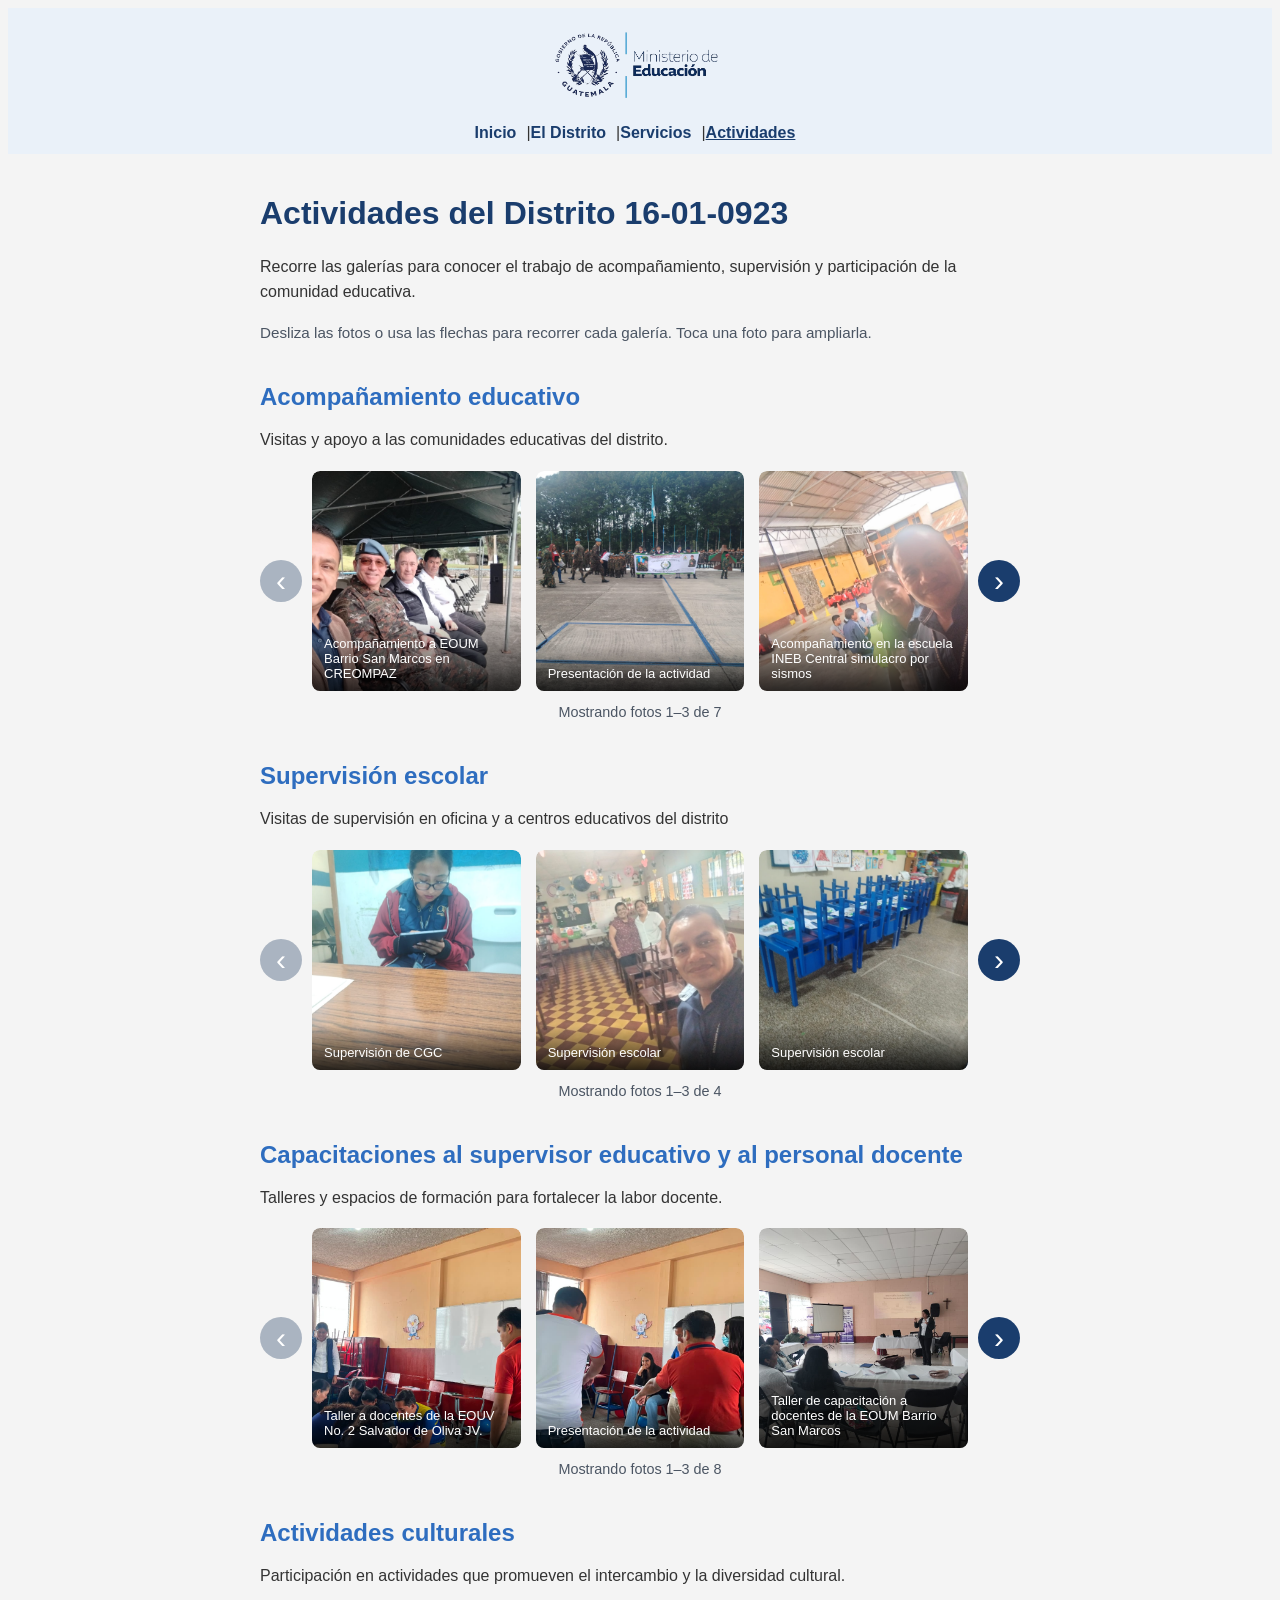
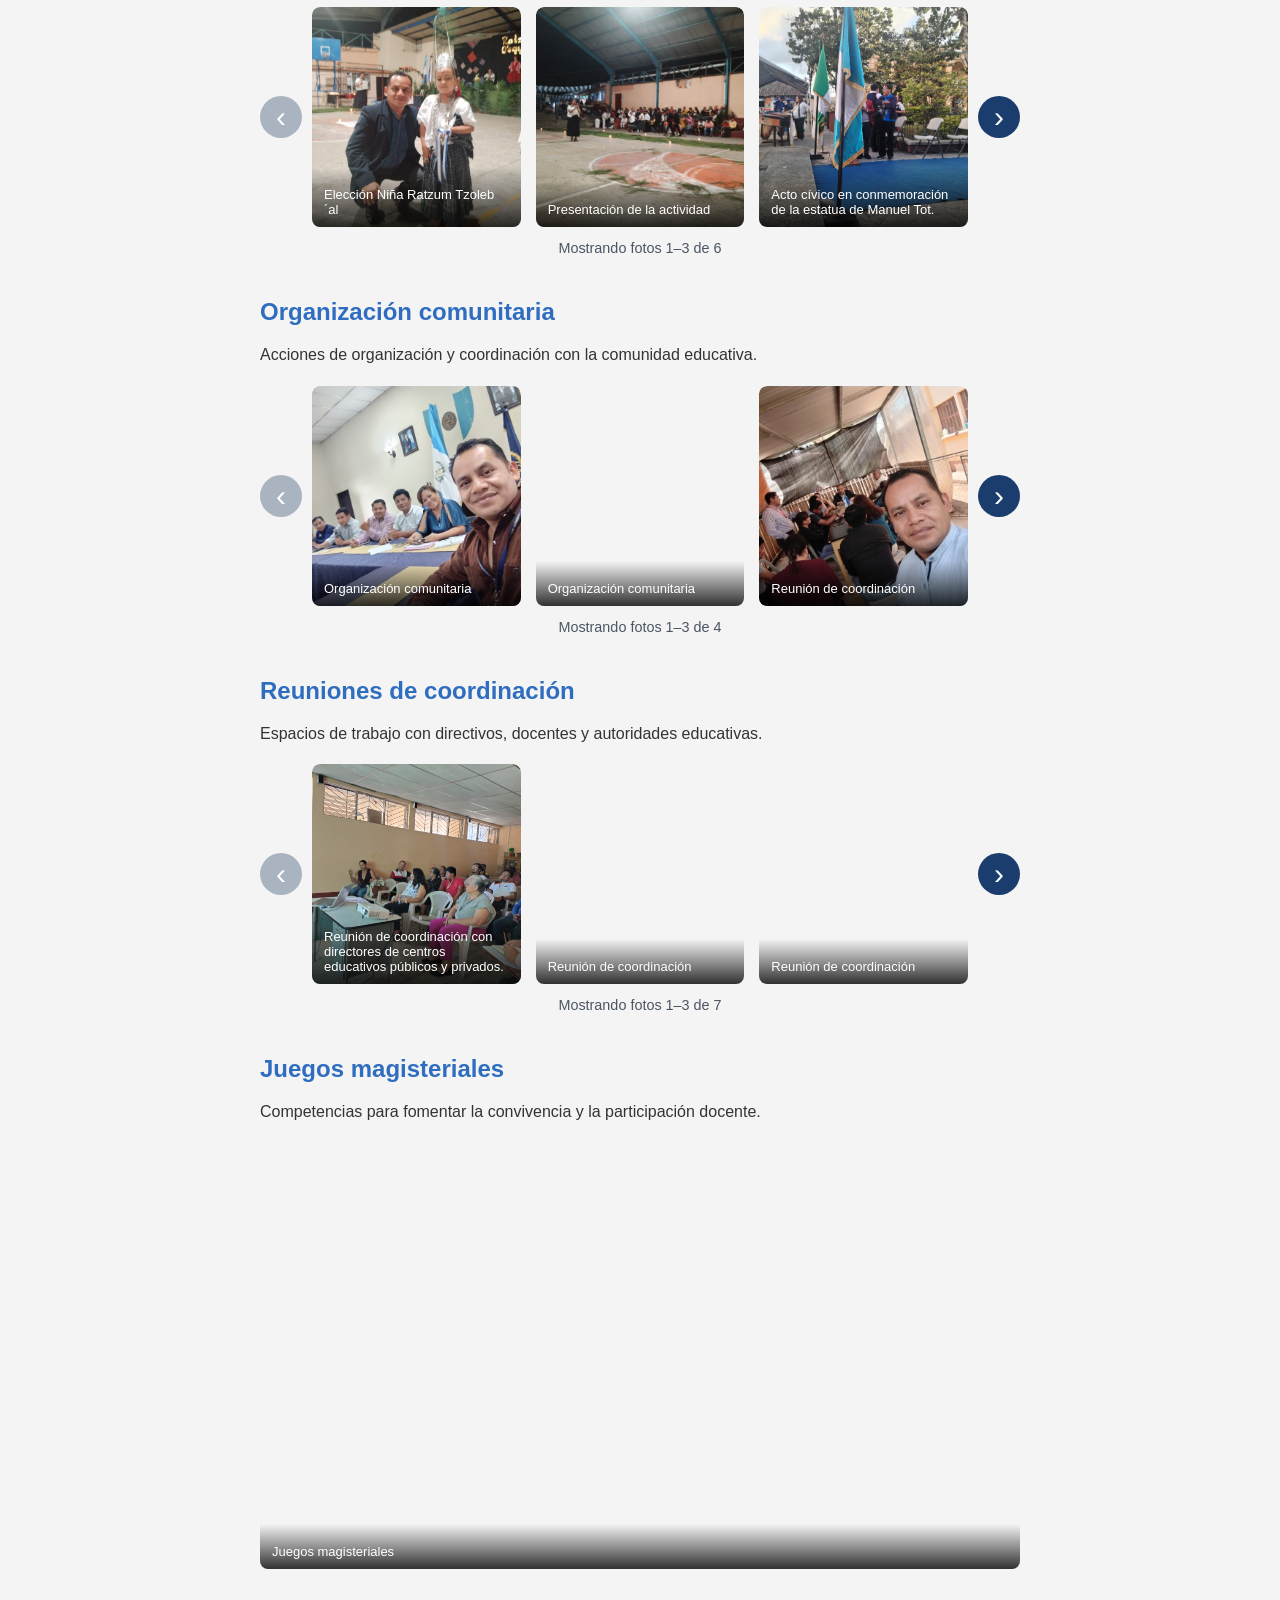
==== commit 26e51c2d: "subir cambios del logo" ====
--- a/actividades.html
+++ b/actividades.html
@@ -9,7 +9,7 @@
 </head>
 <body>
     <nav>
-    <img src="imagenes/logo.png" alt="Logo del Distrito Escolar 16-01-0923" class="logo-nav">
+    <img src="imagenes/logo-mineduc.png" alt="Logo del Ministerio de Educación y del Distrito Escolar 16-01-0923" class="logo-nav">
         <button id="menu-toggle" class="menu-boton" aria-label="Abrir menú" aria-expanded="false" aria-controls="menu-enlaces">☰</button>
     <div id="menu-enlaces" class="menu-enlaces">
     <a href="index.html">Inicio</a> <span class="separador">|</span>
@@ -36,7 +36,7 @@
                     <figure class="foto-caja"><img src="imagenes/acompañamiento 4.jpeg" alt="Acompañamiento educativo, imagen 4" class="foto-actividades"><figcaption class="foto-descripcion">Presentación de la actividad</figcaption></figure>
                     <figure class="foto-caja"><img src="imagenes/acompañamiento 5.jpeg" alt="Acompañamiento educativo, imagen 5" class="foto-actividades"><figcaption class="foto-descripcion">Jurado de oposición</figcaption></figure>
                     <figure class="foto-caja"><img src="imagenes/acompañamiento 8.jpeg" alt="Acompañamiento educativo, imagen 8" class="foto-actividades"><figcaption class="foto-descripcion">Acompañamiento educativo</figcaption></figure>
-                    <figure class="foto-caja"><img src="imagenes/acompañamiento 9.jpeg" alt="Acompañamiento educativo, imagen 9" class="foto-actividades"><figcaption class="foto-descripcion">Acompañamiento en reunción interna de EOUN No 1. Felipa Gómez JM.</figcaption></figure>
+                    <figure class="foto-caja"><img src="imagenes/acompañamiento 9.jpeg" alt="Reunión interna de la EOUN No. 1 Felipa Gómez, jornada matutina" class="foto-actividades"><figcaption class="foto-descripcion">Acompañamiento en reunión interna de EOUN No. 1, Felipa Gómez, JM.</figcaption></figure>
                 </div>
             </div>
             <button class="carrusel-control siguiente" type="button" aria-label="Ver imágenes siguientes de acompañamiento">›</button>
@@ -63,7 +63,7 @@
     </section>
 
     <section class="actividad">
-        <h2>Capacitaciónes al Supervisor Educativo y personal docente</h2>
+        <h2>Capacitaciones al supervisor educativo y al personal docente</h2>
         <p>Talleres y espacios de formación para fortalecer la labor docente.</p>
         <div class="carrusel" aria-label="Galería de capacitación docente">
             <button class="carrusel-control anterior" type="button" aria-label="Ver imágenes anteriores de capacitación">‹</button>
@@ -75,8 +75,8 @@
                     <figure class="foto-caja"><img src="imagenes/capacitacion-6.jpeg" alt="Capacitación docente, imagen 5" class="foto-actividades"><figcaption class="foto-descripcion">Taller capacitación a directores del sector público y privado</figcaption></figure>
                     <figure class="foto-caja"><img src="imagenes/capacitacion-7.jpeg" alt="Capacitación docente, imagen 6" class="foto-actividades"><figcaption class="foto-descripcion">Taller a directores del tema Nivelación de los aprendizajes</figcaption></figure>
                     <figure class="foto-caja"><img src="imagenes/capacitacion-8.jpeg" alt="Capacitación docente, imagen 7" class="foto-actividades"><figcaption class="foto-descripcion">Taller a supervisores educativos</figcaption></figure>
-                    <figure class="foto-caja"><img src="imagenes/acompañamiento 6.jpeg" alt="Acompañamiento educativo, imagen 6" class="foto-actividades"><figcaption class="foto-descripcion">Taller de trabajo infantil</figcaption></figure>
-                     <figure class="foto-caja"><img src="imagenes/acompañamiento 7.jpeg" alt="Acompañamiento educativo, imagen 7" class="foto-actividades"><figcaption class="foto-descripcion">Presentación de la actividad</figcaption></figure>
+                    <figure class="foto-caja"><img src="imagenes/acompañamiento 6.jpeg" alt="Taller de capacitación sobre trabajo infantil" class="foto-actividades"><figcaption class="foto-descripcion">Taller de trabajo infantil</figcaption></figure>
+                     <figure class="foto-caja"><img src="imagenes/acompañamiento 7.jpeg" alt="Presentación durante una actividad de capacitación" class="foto-actividades"><figcaption class="foto-descripcion">Presentación de la actividad</figcaption></figure>
                 </div>
             </div>
             <button class="carrusel-control siguiente" type="button" aria-label="Ver imágenes siguientes de capacitación">›</button>
@@ -93,10 +93,10 @@
                 <div class="galeria carrusel-pista">
                     <figure class="foto-caja"><img src="imagenes/actividades culturales 1.jpeg" alt="Actividad cultural, imagen 1" class="foto-actividades"><figcaption class="foto-descripcion">Elección Niña Ratzum Tzoleb´al </figcaption></figure>
                     <figure class="foto-caja"><img src="imagenes/actividades culturales 2.jpeg" alt="Actividad cultural, imagen 2" class="foto-actividades"><figcaption class="foto-descripcion">Presentación de la actividad</figcaption></figure>
-                    <figure class="foto-caja"><img src="imagenes/actividades culturales 3.jpeg" alt="Actividad cultural, imagen 3" class="foto-actividades"><figcaption class="foto-descripcion">Acto civico en conmemoración a la estatua de Manuel Tot </figcaption></figure>
-                    <figure class="foto-caja"><img src="imagenes/actividades culturales 4.jpeg" alt="Actividad cultural, imagen 4" class="foto-actividades"><figcaption class="foto-descripcion">Acto civico día del Quetzal por EODP Federico Froebel</figcaption></figure>
+                    <figure class="foto-caja"><img src="imagenes/actividades culturales 3.jpeg" alt="Acto cívico en conmemoración de Manuel Tot" class="foto-actividades"><figcaption class="foto-descripcion">Acto cívico en conmemoración de la estatua de Manuel Tot.</figcaption></figure>
+                    <figure class="foto-caja"><img src="imagenes/actividades culturales 4.jpeg" alt="Acto cívico por el Día del Quetzal en la EODP Federico Froebel" class="foto-actividades"><figcaption class="foto-descripcion">Acto cívico por el Día del Quetzal, organizado por la EODP Federico Froebel.</figcaption></figure>
                     <figure class="foto-caja"><img src="imagenes/actividades culturales 5.jpeg" alt="Actividad cultural, imagen 5" class="foto-actividades"><figcaption class="foto-descripcion">Elección de Reina Infantil Cobán</figcaption></figure>
-                    <figure class="foto-caja"><img src="imagenes/acompañamiento 10.jpeg" alt="Acompañamiento educativo, imagen 10" class="foto-actividades"><figcaption class="foto-descripcion">Presentación de la actividad</figcaption></figure>
+                    <figure class="foto-caja"><img src="imagenes/acompañamiento 10.jpeg" alt="Participación en una actividad cultural" class="foto-actividades"><figcaption class="foto-descripcion">Presentación de la actividad</figcaption></figure>
                 </div>
             </div>
             <button class="carrusel-control siguiente" type="button" aria-label="Ver imágenes siguientes de actividades culturales">›</button>
@@ -129,7 +129,7 @@
             <button class="carrusel-control anterior" type="button" aria-label="Ver imágenes anteriores de reuniones">‹</button>
             <div class="carrusel-ventana" tabindex="0" role="region" aria-label="Fotos de reuniones de coordinación">
                 <div class="galeria carrusel-pista">
-                    <figure class="foto-caja"><img src="imagenes/reunion.jpeg" alt="Reunión educativa, imagen 1" class="foto-actividades"><figcaption class="foto-descripcion">Reunión de coordinación a directores  de centros educativos públicos y privados</figcaption></figure>
+                    <figure class="foto-caja"><img src="imagenes/reunion.jpeg" alt="Reunión de coordinación con directores de centros educativos" class="foto-actividades"><figcaption class="foto-descripcion">Reunión de coordinación con directores de centros educativos públicos y privados.</figcaption></figure>
                     <figure class="foto-caja"><img src="imagenes/reunion-8.jpeg" alt="Reunión educativa, imagen 8" class="foto-actividades"><figcaption class="foto-descripcion">Reunión de coordinación</figcaption></figure>
                     <figure class="foto-caja"><img src="imagenes/reunion-9.jpeg" alt="Reunión educativa, imagen 9" class="foto-actividades"><figcaption class="foto-descripcion">Reunión de coordinación</figcaption></figure>
                     <figure class="foto-caja"><img src="imagenes/reunion-10.jpeg" alt="Reunión educativa, imagen 10" class="foto-actividades"><figcaption class="foto-descripcion">Reunión de coordinación</figcaption></figure>
--- a/estilos.css
+++ b/estilos.css
@@ -24,19 +24,30 @@
 }
 
 nav {
-    background-color: #1a3d6d;
-    padding: 10px;
+    display: flex;
+    flex-direction: column;
+    align-items: center;
+    gap: 8px;
+    background-color: #eaf1f9;
+    padding: 8px 18px 12px;
+}
+
+.menu-enlaces {
+    display: flex;
+    align-items: center;
+    justify-content: center;
+    flex-wrap: wrap;
 }
 
 nav a {
-    color: rgb(234, 224, 224);
+    color: #1a3d6d;
     text-decoration: none;
     margin-right: 10px;
     font-weight: bold;
     transition: color 0.3s ease;
 }
 nav a:hover {
-    color: #ffe9a8;
+    color: #2e6dbf;
     text-decoration: underline;
 }
 
@@ -51,13 +62,13 @@
 }
 nav a.activo {
     text-decoration: underline;
-    color: #ffffff;
+    color: #1a3d6d;
 }
 .menu-boton {
     display: none;
     background: none;
-    border: 2px solid white;
-    color: white;
+    border: 2px solid #1a3d6d;
+    color: #1a3d6d;
     font-size: 24px;
     padding: 5px 12px;
     border-radius: 5px;
@@ -79,23 +90,54 @@
         .separador {
         display: none;
     }
-     .menu-boton {
+    nav {
+        display: grid;
+        grid-template-columns: 1fr auto 1fr;
+        grid-template-areas:
+            ". logo toggle"
+            "links links links";
+        align-items: center;
+        gap: 6px 12px;
+        padding: 6px 12px 10px;
+    }
+
+    .menu-boton {
+        grid-area: toggle;
         display: inline-block;
+        justify-self: end;
+        margin: 0;
     }
 
     .menu-enlaces {
+        grid-area: links;
         display: none;
-        width: 100%;
+        flex-direction: column;
+        align-items: center;
+        justify-self: stretch;
+        padding: 4px 0 8px;
     }
 
     .menu-enlaces.abierto {
-        display: block;
+        display: flex;
     }
 }
 .logo-nav {
-    height: 40px;
-    vertical-align: middle;
-    margin-right: 15px;
+    display: block;
+    grid-area: logo;
+    width: 200px;
+    height: 100px;
+    max-width: min(200px, 58vw);
+    padding: 0;
+    justify-self: center;
+    background: transparent;
+    object-fit: contain;
+}
+
+@media (max-width: 600px) {
+    .logo-nav {
+        width: 170px;
+        height: 84px;
+    }
 }
 .foto-actividades {
     width: 100%;
@@ -401,6 +443,116 @@
     padding-bottom: 48px;
 }
 
+.pagina-distrito {
+    padding-top: 34px;
+    padding-bottom: 48px;
+}
+
+.encabezado-distrito {
+    max-width: 680px;
+    margin-bottom: 28px;
+}
+
+.encabezado-distrito h1 {
+    margin: 6px 0 10px;
+}
+
+.encabezado-distrito p {
+    color: #4b5563;
+}
+
+.etiqueta-distrito {
+    color: #2e6dbf;
+    font-size: 0.8rem;
+    font-weight: 700;
+    letter-spacing: 0.06em;
+    text-transform: uppercase;
+}
+
+.proposito-distrito {
+    margin: 26px 0 32px;
+    padding: 20px 24px;
+    border-left: 5px solid #2e6dbf;
+    border-radius: 10px;
+    background: #eaf1f9;
+}
+
+.proposito-distrito h2,
+.tarjeta-identidad h2,
+.valores-distrito h2 {
+    margin: 0 0 10px;
+    color: #1a3d6d;
+}
+
+.proposito-distrito p:last-child {
+    margin-bottom: 0;
+}
+
+.identidad-distrito {
+    display: grid;
+    grid-template-columns: repeat(2, minmax(0, 1fr));
+    gap: 16px;
+    margin-bottom: 32px;
+}
+
+.tarjeta-identidad {
+    padding: 20px;
+    border: 1px solid #d5deea;
+    border-top: 4px solid #2e6dbf;
+    border-radius: 10px;
+    background: #fff;
+}
+
+.tarjeta-identidad p {
+    margin-bottom: 0;
+}
+
+.fuente-identidad {
+    grid-column: 1 / -1;
+    margin: -8px 0 0;
+}
+
+.valores-distrito {
+    display: grid;
+    grid-template-columns: minmax(0, 1fr) auto;
+    align-items: center;
+    gap: 12px 24px;
+    padding: 22px 24px;
+    border: 1px solid #d5deea;
+    border-radius: 10px;
+    background: #fff;
+}
+
+.valores-distrito h2 {
+    margin-top: 4px;
+}
+
+.valores-distrito p {
+    margin: 0;
+}
+
+.lista-valores {
+    display: flex;
+    flex-wrap: wrap;
+    justify-content: flex-end;
+    gap: 8px;
+    margin: 0;
+    padding: 0;
+    list-style: none;
+}
+
+.lista-valores li {
+    padding: 8px 12px;
+    border-radius: 999px;
+    background: #eaf1f9;
+    color: #1a3d6d;
+    font-weight: 700;
+}
+
+.valores-distrito .fuente {
+    grid-column: 1 / -1;
+}
+
 .encabezado-servicios {
     max-width: 680px;
     margin-bottom: 30px;
@@ -574,4 +726,22 @@
         gap: 18px;
         padding: 22px;
     }
-}
+
+    .identidad-distrito {
+        grid-template-columns: 1fr;
+    }
+
+    .fuente-identidad {
+        grid-column: auto;
+        margin-top: 0;
+    }
+
+    .valores-distrito {
+        grid-template-columns: 1fr;
+        padding: 20px;
+    }
+
+    .lista-valores {
+        justify-content: flex-start;
+    }
+}
